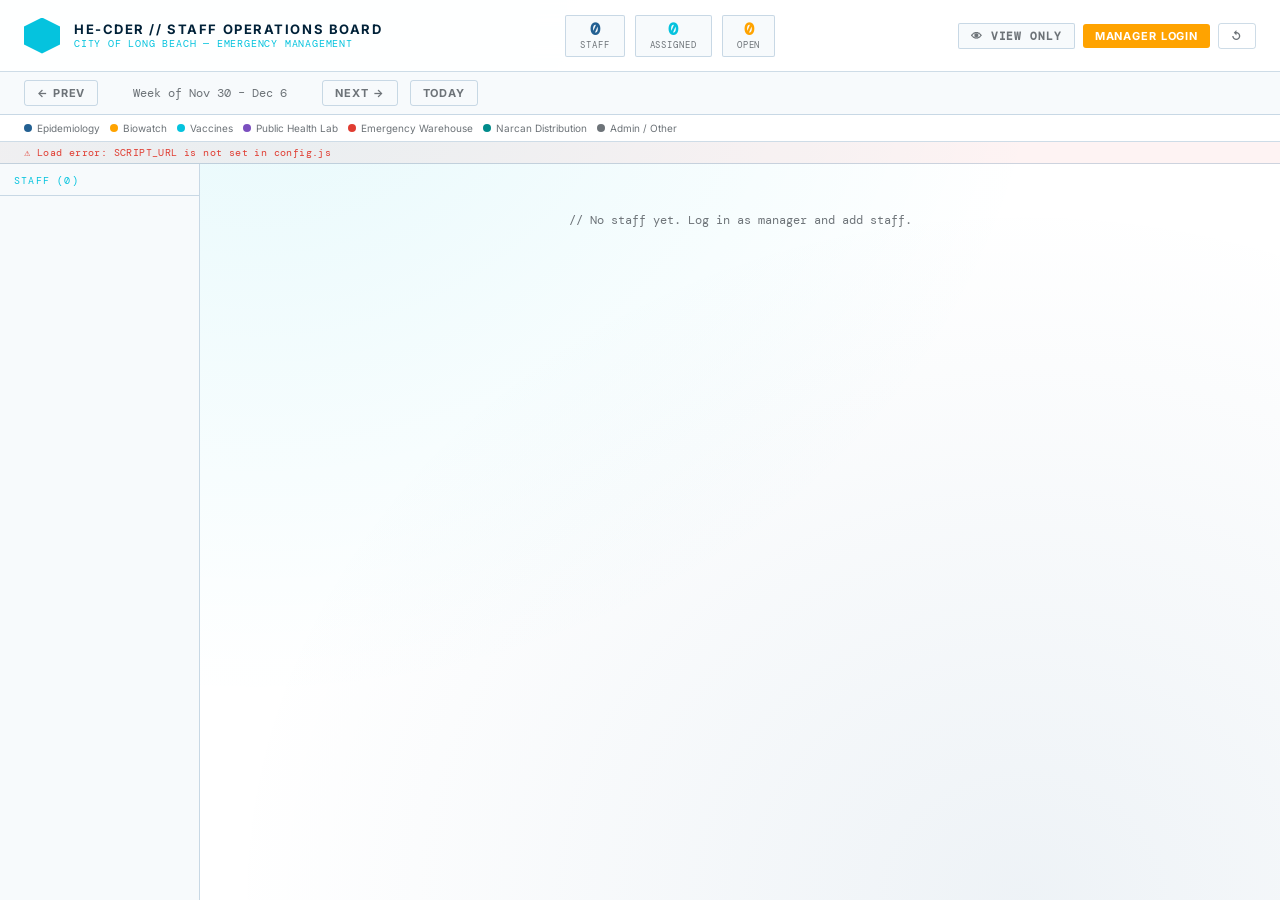
==== index.html @ 8ba596ba "Add files via upload" ====
<!doctype html>
<html lang="en">
<head>
  <meta charset="UTF-8" />
  <meta name="viewport" content="width=device-width, initial-scale=1.0" />
  <title>HE-CDER Staff Operations Board</title>
  <link rel="stylesheet" href="style.css" />
</head>
<body>
  <div class="app">
    <div class="header">
      <div class="header-left">
        <div class="logo-icon"></div>
        <div>
          <div class="header-title">HE-CDER // Staff Operations Board</div>
          <div class="header-sub">City of Long Beach — Emergency Management</div>
        </div>
      </div>

      <div class="header-center">
        <div class="stat-pill">
          <span class="stat-num navy" id="statStaff">0</span>
          <span class="stat-label">Staff</span>
        </div>
        <div class="stat-pill">
          <span class="stat-num cyan" id="statAssigned">0</span>
          <span class="stat-label">Assigned</span>
        </div>
        <div class="stat-pill">
          <span class="stat-num orange" id="statOpen">0</span>
          <span class="stat-label">Open</span>
        </div>
      </div>

      <div class="header-right">
        <div class="mode-badge view" id="modeBadge">👁 View Only</div>
        <button class="btn btn-primary btn-sm" id="managerLoginBtn">Manager Login</button>
        <button class="btn btn-ghost btn-sm hidden" id="lockBtn">Lock</button>
        <button class="btn btn-ghost btn-sm" id="refreshBtn" title="Refresh">↺</button>
      </div>
    </div>

    <div class="week-nav">
      <button class="btn btn-ghost btn-sm" id="prevWeekBtn">← Prev</button>
      <span class="week-label" id="weekLabel">Week of —</span>
      <button class="btn btn-ghost btn-sm" id="nextWeekBtn">Next →</button>
      <button class="btn btn-ghost btn-sm" id="todayBtn">Today</button>
    </div>

    <div class="legend" id="legend"></div>

    <div class="status-bar loading" id="statusBar">⟳ Loading board data…</div>

    <div class="main">
      <div class="sidebar">
        <div class="sidebar-header">
          <span id="staffHeader">Staff (0)</span>
        </div>
        <div class="staff-list" id="staffList"></div>
        <div class="sidebar-add hidden" id="sidebarAdd">
          <button class="btn btn-ghost" id="addStaffToggle" style="width:100%;justify-content:center">+ Add Staff</button>
          <div class="add-staff-form hidden" id="addStaffForm">
            <input class="field-input" id="newStaffName" placeholder="Last, First" />
            <select class="field-select" id="newStaffUnit"></select>
            <div style="display:flex;gap:6px">
              <button class="btn btn-primary btn-sm" id="addStaffBtn" style="flex:1">Add</button>
              <button class="btn btn-ghost btn-sm" id="cancelAddStaffBtn" style="flex:1">Cancel</button>
            </div>
          </div>
        </div>
      </div>

      <div class="grid-area">
        <div id="loadingMessage" class="loading-message">// Loading staff data from Google Sheets…</div>
        <table class="grid-table hidden" id="gridTable">
          <thead>
            <tr id="gridHeader"></tr>
          </thead>
          <tbody id="gridBody"></tbody>
        </table>
      </div>
    </div>
  </div>

  <div class="modal-overlay hidden" id="pinOverlay">
    <div class="modal" style="max-width:300px">
      <div class="modal-header">
        <div>
          <div class="modal-title">Manager Access</div>
          <div class="modal-sub">Enter PIN to enable editing</div>
        </div>
        <button class="btn btn-ghost btn-sm" id="closePinBtn">✕</button>
      </div>
      <div class="modal-body">
        <div class="pin-dots" id="pinDots"></div>
        <div class="pin-error-msg" id="pinError"></div>
        <div class="pin-keypad" id="pinKeypad"></div>
      </div>
    </div>
  </div>

  <div class="modal-overlay hidden" id="assignmentOverlay">
    <div class="modal">
      <div class="modal-header">
        <div>
          <div class="modal-title" id="modalStaffName">Staff</div>
          <div class="modal-sub" id="modalDate">Date</div>
        </div>
        <button class="btn btn-ghost btn-sm" id="closeAssignmentBtn">✕</button>
      </div>
      <div class="modal-body">
        <div>
          <div class="field-label">Location / Site</div>
          <select class="field-select" id="modalLocation"></select>
        </div>
        <div>
          <div class="field-label">Role / Task</div>
          <select class="field-select" id="modalRole"></select>
        </div>
        <div>
          <div class="field-label">Notes (optional)</div>
          <input class="field-input" id="modalNote" placeholder="e.g. 0800–1600 shift" />
        </div>
      </div>
      <div class="modal-footer">
        <button class="btn btn-danger btn-sm hidden" id="clearAssignmentBtn">Clear</button>
        <div style="flex:1"></div>
        <button class="btn btn-ghost btn-sm" id="cancelAssignmentBtn">Cancel</button>
        <button class="btn btn-primary btn-sm" id="saveAssignmentBtn">Save</button>
      </div>
    </div>
  </div>

  <script src="config.js"></script>
  <script src="script.js"></script>
</body>
</html>
---- style.css ----
@import url('https://fonts.googleapis.com/css2?family=DM+Mono:wght@400;500&family=Inter:wght@400;500;600;700;800&display=swap');

:root {
  --navy:       #FFFFFF;
  --navy-mid:   #F7FAFC;
  --navy-light: #EAF6FA;
  --gold:       #05C3DE;
  --gold-light: #236092;
  --gold-dim:   rgba(5,195,222,0.12);
  --orange:     #FFA300;
  --orange-dim: rgba(255,163,0,0.14);
  --white:      #002138;
  --grey:       #6D7378;
  --red:        #E03C31;
  --green:      #3aaa35;
  --border:     rgba(35,96,146,0.22);
}

*, *::before, *::after { box-sizing: border-box; margin: 0; padding: 0; }

body {
  font-family: 'Inter', sans-serif;
  background: var(--navy);
  color: var(--white);
  min-height: 100vh;
  background-image:
    radial-gradient(ellipse at 20% 0%, rgba(5,195,222,0.10) 0%, transparent 55%),
    radial-gradient(ellipse at 80% 100%, rgba(35,96,146,0.08) 0%, transparent 55%);
}

.hidden { display: none !important; }
.app { display: flex; flex-direction: column; min-height: 100vh; }

.header {
  background: rgba(255,255,255,0.94);
  backdrop-filter: blur(12px);
  border-bottom: 1px solid var(--border);
  padding: 0 24px;
  min-height: 72px;
  display: flex;
  align-items: center;
  justify-content: space-between;
  gap: 16px;
  flex-wrap: wrap;
  position: sticky;
  top: 0;
  z-index: 50;
}

.header-left { display: flex; align-items: center; gap: 14px; }
.logo-icon {
  width: 36px; height: 36px;
  background: var(--gold);
  clip-path: polygon(50% 0%, 100% 25%, 100% 75%, 50% 100%, 0% 75%, 0% 25%);
  flex-shrink: 0;
}
.header-title {
  font-size: 13px; font-weight: 700;
  letter-spacing: 0.12em; text-transform: uppercase;
  color: var(--white); line-height: 1.3;
}
.header-sub {
  font-family: 'DM Mono', monospace;
  font-size: 10px; color: var(--gold);
  letter-spacing: 0.08em; text-transform: uppercase;
}
.header-center { display: flex; gap: 10px; }
.stat-pill {
  display: flex; flex-direction: column; align-items: center; gap: 1px;
  padding: 5px 14px;
  border-radius: 2px;
  border: 1px solid var(--border);
  background: var(--navy-mid);
}
.stat-num { font-family: 'DM Mono', monospace; font-size: 17px; font-weight: 600; line-height: 1; }
.stat-num.cyan { color: var(--gold); }
.stat-num.orange { color: var(--orange); }
.stat-num.navy { color: var(--gold-light); }
.stat-label { font-family: 'DM Mono', monospace; font-size: 9px; text-transform: uppercase; letter-spacing: 0.1em; color: var(--grey); }
.header-right { display: flex; gap: 8px; align-items: center; }

.mode-badge {
  padding: 5px 12px; border-radius: 2px;
  font-family: 'DM Mono', monospace;
  font-size: 11px; font-weight: 600;
  letter-spacing: 0.08em; text-transform: uppercase;
}
.mode-badge.view { background: var(--navy-mid); color: var(--grey); border: 1px solid var(--border); }
.mode-badge.edit { background: var(--orange-dim); color: var(--orange); border: 1px solid rgba(255,163,0,0.4); }

.btn {
  padding: 7px 16px; border-radius: 3px;
  font-family: 'Inter', sans-serif;
  font-size: 12px; font-weight: 700;
  letter-spacing: 0.08em; text-transform: uppercase;
  cursor: pointer; border: none;
  transition: all 0.15s;
  display: inline-flex; align-items: center; gap: 6px;
}
.btn-primary { background: var(--orange); color: #fff; }
.btn-primary:hover { background: var(--gold-light); transform: translateY(-1px); }
.btn-ghost { background: transparent; color: var(--grey); border: 1px solid var(--border); }
.btn-ghost:hover { color: var(--white); border-color: var(--grey); }
.btn-danger { background: transparent; color: var(--red); border: 1px solid rgba(224,60,49,0.35); }
.btn-danger:hover { background: rgba(224,60,49,0.08); }
.btn-sm { padding: 5px 12px; font-size: 11px; }
.btn:disabled { opacity: 0.4; cursor: not-allowed; transform: none !important; }

.week-nav {
  display: flex; align-items: center; gap: 12px;
  padding: 8px 24px;
  background: var(--navy-mid);
  border-bottom: 1px solid var(--border);
  flex-wrap: wrap;
}
.week-label {
  font-family: 'DM Mono', monospace;
  font-size: 12px; color: var(--grey);
  min-width: 200px; text-align: center;
}
.legend {
  display: flex; gap: 10px; flex-wrap: wrap;
  padding: 7px 24px;
  background: var(--navy);
  border-bottom: 1px solid var(--border);
  align-items: center;
}
.legend-item { display: flex; align-items: center; gap: 5px; font-size: 10px; color: var(--grey); }
.legend-dot { width: 8px; height: 8px; border-radius: 50%; }
.edit-hint { margin-left: auto; font-family: 'DM Mono', monospace; font-size: 10px; color: var(--orange); }

.status-bar {
  padding: 4px 24px;
  font-family: 'DM Mono', monospace; font-size: 10px;
  color: var(--grey);
  background: var(--navy-light);
  border-bottom: 1px solid var(--border);
  min-height: 22px;
  display: flex; align-items: center; gap: 6px;
  letter-spacing: 0.04em;
}
.status-bar.error { color: var(--red); background: rgba(224,60,49,0.06); }
.status-bar.loading { color: var(--gold); }
.status-bar.saving { color: var(--orange); }
.status-bar.saved { color: var(--green); }
.status-bar.ok { color: var(--grey); }

.main { display: flex; flex: 1; overflow: hidden; min-height: 0; }
.sidebar {
  width: 200px; flex-shrink: 0;
  background: var(--navy-mid);
  border-right: 1px solid var(--border);
  display: flex; flex-direction: column;
}
.sidebar-header {
  padding: 10px 14px 8px;
  font-family: 'DM Mono', monospace;
  font-size: 10px; text-transform: uppercase;
  letter-spacing: 0.12em; color: var(--gold);
  border-bottom: 1px solid var(--border);
  display: flex; align-items: center; justify-content: space-between;
}
.staff-list { flex: 1; overflow-y: auto; }
.staff-row {
  display: flex; align-items: center; gap: 8px;
  padding: 0 14px; height: 52px;
  border-bottom: 1px solid var(--border);
  transition: background 0.1s;
}
.staff-row.clickable { cursor: pointer; }
.staff-row.clickable:hover { background: var(--navy-light); }
.unit-bar { width: 3px; height: 28px; border-radius: 2px; flex-shrink: 0; }
.staff-name { font-size: 12px; font-weight: 600; color: var(--white); flex: 1; white-space: nowrap; overflow: hidden; text-overflow: ellipsis; }
.staff-unit-tag { font-family: 'DM Mono', monospace; font-size: 9px; color: var(--grey); text-transform: uppercase; letter-spacing: 0.08em; }
.staff-remove { opacity: 0; transition: opacity 0.15s; background: none; border: none; color: var(--red); cursor: pointer; font-size: 14px; padding: 2px 4px; line-height: 1; }
.staff-row:hover .staff-remove { opacity: 1; }
.sidebar-add { padding: 10px 14px; border-top: 1px solid var(--border); }
.add-staff-form { display: flex; flex-direction: column; gap: 8px; margin-top: 8px; }

.grid-area { flex: 1; overflow: auto; }
.loading-message { padding: 48px; text-align: center; font-family: 'DM Mono', monospace; font-size: 12px; color: var(--grey); }
.grid-table { min-width: 100%; border-collapse: collapse; }
.grid-table th {
  position: sticky; top: 0; z-index: 10;
  background: var(--navy-mid);
  padding: 10px 8px; text-align: center;
  font-family: 'DM Mono', monospace;
  font-size: 11px; font-weight: 500;
  letter-spacing: 0.1em; color: var(--grey);
  border-bottom: 2px solid var(--border);
  border-right: 1px solid var(--border);
  min-width: 140px;
}
.grid-table th.today { color: var(--gold-light); border-bottom-color: var(--gold); }
.th-date { display: block; font-size: 9px; color: var(--grey); font-weight: 400; margin-top: 2px; opacity: 0.7; }
.grid-table td {
  border-bottom: 1px solid var(--border);
  border-right: 1px solid var(--border);
  padding: 5px 6px; vertical-align: top;
  height: 52px; min-width: 140px;
}
.grid-table td.editable { cursor: pointer; }
.grid-table td.editable:hover { background: var(--navy-light); }
.grid-table td.today-col { background: rgba(5,195,222,0.04); }
.grid-table td.today-col.editable:hover { background: rgba(5,195,222,0.09); }
.assignment-chip {
  border-radius: 3px; padding: 4px 8px; height: 40px;
  display: flex; flex-direction: column;
  justify-content: center; gap: 2px; overflow: hidden;
  transition: opacity 0.15s;
}
.assignment-chip.saving { opacity: 0.45; }
.chip-role { font-size: 11px; font-weight: 700; white-space: nowrap; overflow: hidden; text-overflow: ellipsis; line-height: 1.2; }
.chip-location {
  font-family: 'DM Mono', monospace;
  font-size: 9px; opacity: 0.7;
  white-space: nowrap; overflow: hidden; text-overflow: ellipsis;
  display: flex; align-items: center; gap: 3px;
}
.chip-location::before { content: "▸"; font-size: 8px; }
.empty-cell {
  height: 40px; border-radius: 3px;
  border: 1.5px dashed var(--border);
  display: flex; align-items: center; justify-content: center;
  font-size: 10px; color: transparent;
  transition: all 0.15s;
}
td.editable:hover .empty-cell { border-color: var(--gold); color: var(--gold); }
.empty-cell-plus { font-size: 16px; line-height: 1; }

.modal-overlay {
  position: fixed; inset: 0;
  background: rgba(0,33,56,0.5);
  z-index: 100;
  display: flex; align-items: center; justify-content: center;
  padding: 20px;
  backdrop-filter: blur(4px);
}
.modal {
  background: var(--navy);
  border: 1px solid var(--border);
  border-radius: 4px;
  width: 100%; max-width: 420px;
  overflow: hidden;
  box-shadow: 0 24px 48px rgba(0,33,56,0.18);
}
.modal-header {
  padding: 16px 20px;
  border-bottom: 1px solid var(--border);
  display: flex; align-items: center; justify-content: space-between;
  background: var(--navy-mid);
}
.modal-title { font-size: 14px; font-weight: 700; color: var(--white); }
.modal-sub { font-family: 'DM Mono', monospace; font-size: 11px; color: var(--gold); margin-top: 2px; }
.modal-body { padding: 20px; display: flex; flex-direction: column; gap: 14px; }
.modal-footer {
  padding: 14px 20px;
  border-top: 1px solid var(--border);
  display: flex; gap: 8px; justify-content: flex-end; align-items: center;
  background: var(--navy-mid);
}
.field-label {
  font-family: 'DM Mono', monospace;
  font-size: 10px; text-transform: uppercase;
  letter-spacing: 0.1em; color: var(--gold);
  margin-bottom: 5px;
}
.field-select, .field-input {
  width: 100%;
  background: var(--navy-mid);
  border: 1px solid var(--border);
  border-radius: 3px;
  padding: 8px 10px;
  color: var(--white);
  font-family: 'Inter', sans-serif; font-size: 13px;
  outline: none;
  transition: border-color 0.15s;
}
.field-select:focus, .field-input:focus { border-color: var(--gold); }
.field-select option { background: var(--navy-mid); color: var(--white); }
.field-input::placeholder { color: var(--grey); }
.pin-dots { display: flex; gap: 10px; justify-content: center; margin: 16px 0; }
.pin-dot { width: 14px; height: 14px; border-radius: 50%; border: 2px solid var(--border); transition: all 0.15s; }
.pin-dot.filled { background: var(--gold); border-color: var(--gold); }
.pin-dot.error { background: var(--red); border-color: var(--red); }
.pin-keypad { display: grid; grid-template-columns: repeat(3, 1fr); gap: 8px; }
.pin-key {
  padding: 14px; background: var(--navy-mid);
  border: 1px solid var(--border); border-radius: 3px;
  font-family: 'DM Mono', monospace; font-size: 18px;
  color: var(--white); cursor: pointer;
  transition: all 0.1s; text-align: center;
}
.pin-key:hover { background: var(--gold-dim); border-color: var(--gold); }
.pin-key:active { transform: scale(0.95); }
.pin-error-msg { text-align: center; font-family: 'DM Mono', monospace; font-size: 11px; color: var(--red); min-height: 16px; }

::-webkit-scrollbar { width: 6px; height: 6px; }
::-webkit-scrollbar-track { background: var(--navy-mid); }
::-webkit-scrollbar-thumb { background: var(--border); border-radius: 3px; }
::-webkit-scrollbar-thumb:hover { background: var(--gold-light); }

@media (max-width: 760px) {
  .header { padding: 12px; align-items: flex-start; }
  .header-title { font-size: 11px; }
  .header-center { order: 3; width: 100%; justify-content: space-between; }
  .header-right { width: 100%; justify-content: flex-start; flex-wrap: wrap; }
  .week-nav { padding: 8px 12px; }
  .legend { padding: 7px 12px; }
  .main { min-height: calc(100vh - 210px); }
  .sidebar { width: 145px; }
  .staff-row { padding: 0 8px; }
  .staff-name { font-size: 11px; }
  .staff-unit-tag { font-size: 8px; }
  .grid-table th, .grid-table td { min-width: 125px; }
}
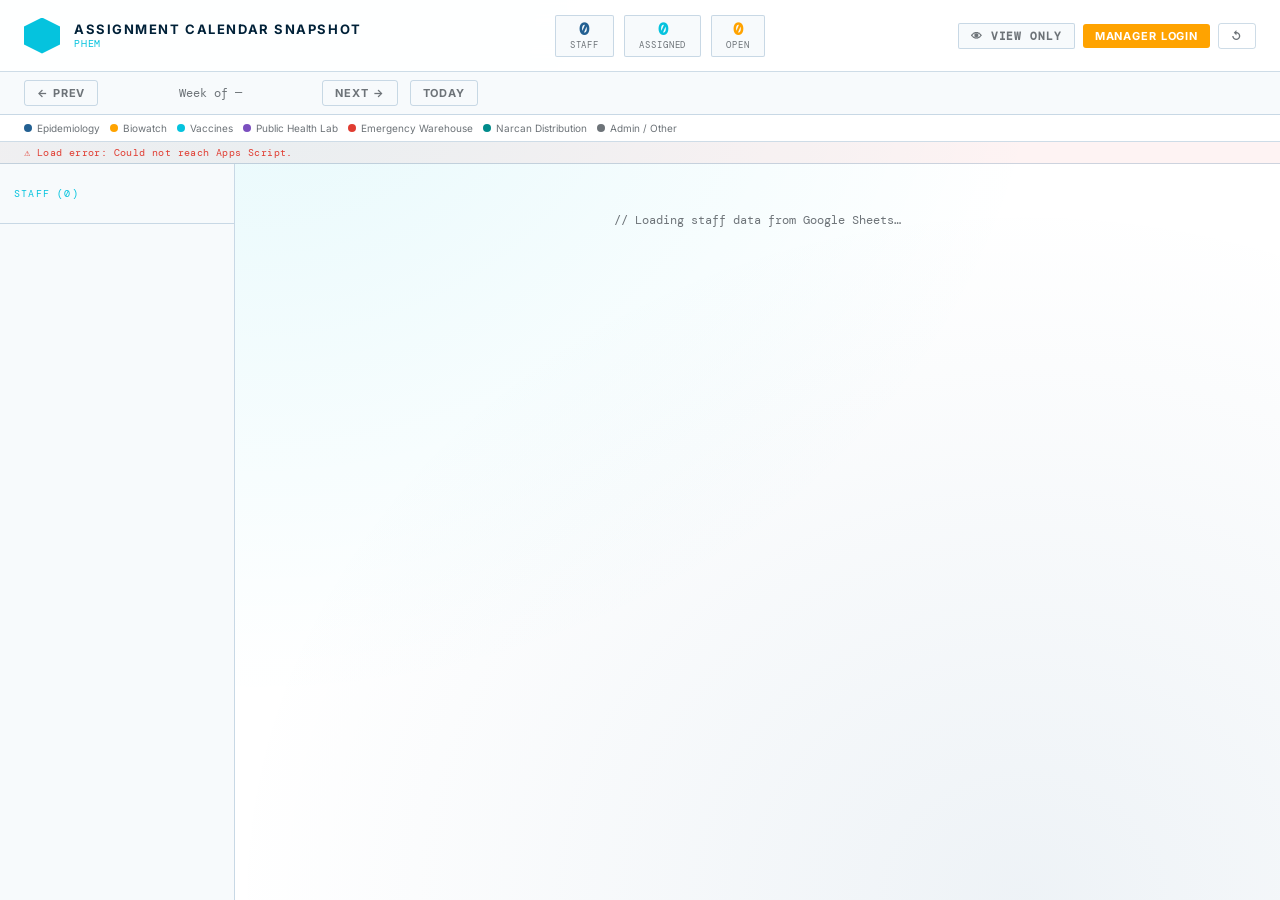
==== commit 91d6bbfb: "Update index.html" ====
--- a/index.html
+++ b/index.html
@@ -3,7 +3,7 @@
 <head>
   <meta charset="UTF-8" />
   <meta name="viewport" content="width=device-width, initial-scale=1.0" />
-  <title>HE-CDER Staff Operations Board</title>
+  <title>PHEM Staff Assignments</title>
   <link rel="stylesheet" href="style.css" />
 </head>
 <body>
@@ -12,8 +12,8 @@
       <div class="header-left">
         <div class="logo-icon"></div>
         <div>
-          <div class="header-title">HE-CDER // Staff Operations Board</div>
-          <div class="header-sub">City of Long Beach — Emergency Management</div>
+          <div class="header-title">Assignment Calendar Snapshot</div>
+          <div class="header-sub">PHEM</div>
         </div>
       </div>
 
--- a/style.css
+++ b/style.css
@@ -16,7 +16,11 @@
   --border:     rgba(35,96,146,0.22);
 }
 
-*, *::before, *::after { box-sizing: border-box; margin: 0; padding: 0; }
+*, *::before, *::after {
+  box-sizing: border-box;
+  margin: 0;
+  padding: 0;
+}
 
 body {
   font-family: 'Inter', sans-serif;
@@ -28,9 +32,17 @@
     radial-gradient(ellipse at 80% 100%, rgba(35,96,146,0.08) 0%, transparent 55%);
 }
 
-.hidden { display: none !important; }
-.app { display: flex; flex-direction: column; min-height: 100vh; }
-
+.hidden {
+  display: none !important;
+}
+
+.app {
+  display: flex;
+  flex-direction: column;
+  min-height: 100vh;
+}
+
+/* Header */
 .header {
   background: rgba(255,255,255,0.94);
   backdrop-filter: blur(12px);
@@ -47,270 +59,759 @@
   z-index: 50;
 }
 
-.header-left { display: flex; align-items: center; gap: 14px; }
+.header-left {
+  display: flex;
+  align-items: center;
+  gap: 14px;
+}
+
 .logo-icon {
-  width: 36px; height: 36px;
+  width: 36px;
+  height: 36px;
   background: var(--gold);
   clip-path: polygon(50% 0%, 100% 25%, 100% 75%, 50% 100%, 0% 75%, 0% 25%);
   flex-shrink: 0;
 }
+
 .header-title {
-  font-size: 13px; font-weight: 700;
-  letter-spacing: 0.12em; text-transform: uppercase;
-  color: var(--white); line-height: 1.3;
-}
+  font-size: 13px;
+  font-weight: 700;
+  letter-spacing: 0.12em;
+  text-transform: uppercase;
+  color: var(--white);
+  line-height: 1.3;
+}
+
 .header-sub {
   font-family: 'DM Mono', monospace;
-  font-size: 10px; color: var(--gold);
-  letter-spacing: 0.08em; text-transform: uppercase;
-}
-.header-center { display: flex; gap: 10px; }
+  font-size: 10px;
+  color: var(--gold);
+  letter-spacing: 0.08em;
+  text-transform: uppercase;
+}
+
+.header-center {
+  display: flex;
+  gap: 10px;
+}
+
 .stat-pill {
-  display: flex; flex-direction: column; align-items: center; gap: 1px;
+  display: flex;
+  flex-direction: column;
+  align-items: center;
+  gap: 1px;
   padding: 5px 14px;
   border-radius: 2px;
   border: 1px solid var(--border);
   background: var(--navy-mid);
 }
-.stat-num { font-family: 'DM Mono', monospace; font-size: 17px; font-weight: 600; line-height: 1; }
-.stat-num.cyan { color: var(--gold); }
-.stat-num.orange { color: var(--orange); }
-.stat-num.navy { color: var(--gold-light); }
-.stat-label { font-family: 'DM Mono', monospace; font-size: 9px; text-transform: uppercase; letter-spacing: 0.1em; color: var(--grey); }
-.header-right { display: flex; gap: 8px; align-items: center; }
+
+.stat-num {
+  font-family: 'DM Mono', monospace;
+  font-size: 17px;
+  font-weight: 600;
+  line-height: 1;
+}
+
+.stat-num.cyan {
+  color: var(--gold);
+}
+
+.stat-num.orange {
+  color: var(--orange);
+}
+
+.stat-num.navy {
+  color: var(--gold-light);
+}
+
+.stat-label {
+  font-family: 'DM Mono', monospace;
+  font-size: 9px;
+  text-transform: uppercase;
+  letter-spacing: 0.1em;
+  color: var(--grey);
+}
+
+.header-right {
+  display: flex;
+  gap: 8px;
+  align-items: center;
+}
 
 .mode-badge {
-  padding: 5px 12px; border-radius: 2px;
-  font-family: 'DM Mono', monospace;
-  font-size: 11px; font-weight: 600;
-  letter-spacing: 0.08em; text-transform: uppercase;
-}
-.mode-badge.view { background: var(--navy-mid); color: var(--grey); border: 1px solid var(--border); }
-.mode-badge.edit { background: var(--orange-dim); color: var(--orange); border: 1px solid rgba(255,163,0,0.4); }
-
+  padding: 5px 12px;
+  border-radius: 2px;
+  font-family: 'DM Mono', monospace;
+  font-size: 11px;
+  font-weight: 600;
+  letter-spacing: 0.08em;
+  text-transform: uppercase;
+}
+
+.mode-badge.view {
+  background: var(--navy-mid);
+  color: var(--grey);
+  border: 1px solid var(--border);
+}
+
+.mode-badge.edit {
+  background: var(--orange-dim);
+  color: var(--orange);
+  border: 1px solid rgba(255,163,0,0.4);
+}
+
+/* Buttons */
 .btn {
-  padding: 7px 16px; border-radius: 3px;
+  padding: 7px 16px;
+  border-radius: 3px;
   font-family: 'Inter', sans-serif;
-  font-size: 12px; font-weight: 700;
-  letter-spacing: 0.08em; text-transform: uppercase;
-  cursor: pointer; border: none;
+  font-size: 12px;
+  font-weight: 700;
+  letter-spacing: 0.08em;
+  text-transform: uppercase;
+  cursor: pointer;
+  border: none;
   transition: all 0.15s;
-  display: inline-flex; align-items: center; gap: 6px;
-}
-.btn-primary { background: var(--orange); color: #fff; }
-.btn-primary:hover { background: var(--gold-light); transform: translateY(-1px); }
-.btn-ghost { background: transparent; color: var(--grey); border: 1px solid var(--border); }
-.btn-ghost:hover { color: var(--white); border-color: var(--grey); }
-.btn-danger { background: transparent; color: var(--red); border: 1px solid rgba(224,60,49,0.35); }
-.btn-danger:hover { background: rgba(224,60,49,0.08); }
-.btn-sm { padding: 5px 12px; font-size: 11px; }
-.btn:disabled { opacity: 0.4; cursor: not-allowed; transform: none !important; }
-
+  display: inline-flex;
+  align-items: center;
+  gap: 6px;
+}
+
+.btn-primary {
+  background: var(--orange);
+  color: #fff;
+}
+
+.btn-primary:hover {
+  background: var(--gold-light);
+  transform: translateY(-1px);
+}
+
+.btn-ghost {
+  background: transparent;
+  color: var(--grey);
+  border: 1px solid var(--border);
+}
+
+.btn-ghost:hover {
+  color: var(--white);
+  border-color: var(--grey);
+}
+
+.btn-danger {
+  background: transparent;
+  color: var(--red);
+  border: 1px solid rgba(224,60,49,0.35);
+}
+
+.btn-danger:hover {
+  background: rgba(224,60,49,0.08);
+}
+
+.btn-sm {
+  padding: 5px 12px;
+  font-size: 11px;
+}
+
+.btn:disabled {
+  opacity: 0.4;
+  cursor: not-allowed;
+  transform: none !important;
+}
+
+/* Week nav */
 .week-nav {
-  display: flex; align-items: center; gap: 12px;
+  display: flex;
+  align-items: center;
+  gap: 12px;
   padding: 8px 24px;
   background: var(--navy-mid);
   border-bottom: 1px solid var(--border);
   flex-wrap: wrap;
 }
+
 .week-label {
   font-family: 'DM Mono', monospace;
-  font-size: 12px; color: var(--grey);
-  min-width: 200px; text-align: center;
-}
+  font-size: 12px;
+  color: var(--grey);
+  min-width: 200px;
+  text-align: center;
+}
+
+/* Legend */
 .legend {
-  display: flex; gap: 10px; flex-wrap: wrap;
+  display: flex;
+  gap: 10px;
+  flex-wrap: wrap;
   padding: 7px 24px;
   background: var(--navy);
   border-bottom: 1px solid var(--border);
   align-items: center;
 }
-.legend-item { display: flex; align-items: center; gap: 5px; font-size: 10px; color: var(--grey); }
-.legend-dot { width: 8px; height: 8px; border-radius: 50%; }
-.edit-hint { margin-left: auto; font-family: 'DM Mono', monospace; font-size: 10px; color: var(--orange); }
-
+
+.legend-item {
+  display: flex;
+  align-items: center;
+  gap: 5px;
+  font-size: 10px;
+  color: var(--grey);
+}
+
+.legend-dot {
+  width: 8px;
+  height: 8px;
+  border-radius: 50%;
+}
+
+.edit-hint {
+  margin-left: auto;
+  font-family: 'DM Mono', monospace;
+  font-size: 10px;
+  color: var(--orange);
+}
+
+/* Status bar */
 .status-bar {
   padding: 4px 24px;
-  font-family: 'DM Mono', monospace; font-size: 10px;
+  font-family: 'DM Mono', monospace;
+  font-size: 10px;
   color: var(--grey);
   background: var(--navy-light);
   border-bottom: 1px solid var(--border);
   min-height: 22px;
-  display: flex; align-items: center; gap: 6px;
+  display: flex;
+  align-items: center;
+  gap: 6px;
   letter-spacing: 0.04em;
 }
-.status-bar.error { color: var(--red); background: rgba(224,60,49,0.06); }
-.status-bar.loading { color: var(--gold); }
-.status-bar.saving { color: var(--orange); }
-.status-bar.saved { color: var(--green); }
-.status-bar.ok { color: var(--grey); }
-
-.main { display: flex; flex: 1; overflow: hidden; min-height: 0; }
+
+.status-bar.error {
+  color: var(--red);
+  background: rgba(224,60,49,0.06);
+}
+
+.status-bar.loading {
+  color: var(--gold);
+}
+
+.status-bar.saving {
+  color: var(--orange);
+}
+
+.status-bar.saved {
+  color: var(--green);
+}
+
+.status-bar.ok {
+  color: var(--grey);
+}
+
+/* Main layout */
+.main {
+  display: flex;
+  flex: 1;
+  overflow: hidden;
+  min-height: 0;
+}
+
+/* Sidebar */
 .sidebar {
-  width: 200px; flex-shrink: 0;
+  width: 235px;
+  flex-shrink: 0;
   background: var(--navy-mid);
   border-right: 1px solid var(--border);
-  display: flex; flex-direction: column;
-}
+  display: flex;
+  flex-direction: column;
+}
+
 .sidebar-header {
-  padding: 10px 14px 8px;
-  font-family: 'DM Mono', monospace;
-  font-size: 10px; text-transform: uppercase;
-  letter-spacing: 0.12em; color: var(--gold);
+  height: 60px;
+  min-height: 60px;
+  padding: 0 14px;
+  font-family: 'DM Mono', monospace;
+  font-size: 10px;
+  text-transform: uppercase;
+  letter-spacing: 0.12em;
+  color: var(--gold);
   border-bottom: 1px solid var(--border);
-  display: flex; align-items: center; justify-content: space-between;
-}
-.staff-list { flex: 1; overflow-y: auto; }
+  display: flex;
+  align-items: center;
+  justify-content: space-between;
+}
+
+.staff-list {
+  flex: 1;
+  overflow-y: auto;
+}
+
 .staff-row {
-  display: flex; align-items: center; gap: 8px;
-  padding: 0 14px; height: 52px;
+  display: flex;
+  align-items: center;
+  gap: 8px;
+  padding: 0 14px;
+  height: 70px;
+  min-height: 70px;
   border-bottom: 1px solid var(--border);
   transition: background 0.1s;
 }
-.staff-row.clickable { cursor: pointer; }
-.staff-row.clickable:hover { background: var(--navy-light); }
-.unit-bar { width: 3px; height: 28px; border-radius: 2px; flex-shrink: 0; }
-.staff-name { font-size: 12px; font-weight: 600; color: var(--white); flex: 1; white-space: nowrap; overflow: hidden; text-overflow: ellipsis; }
-.staff-unit-tag { font-family: 'DM Mono', monospace; font-size: 9px; color: var(--grey); text-transform: uppercase; letter-spacing: 0.08em; }
-.staff-remove { opacity: 0; transition: opacity 0.15s; background: none; border: none; color: var(--red); cursor: pointer; font-size: 14px; padding: 2px 4px; line-height: 1; }
-.staff-row:hover .staff-remove { opacity: 1; }
-.sidebar-add { padding: 10px 14px; border-top: 1px solid var(--border); }
-.add-staff-form { display: flex; flex-direction: column; gap: 8px; margin-top: 8px; }
-
-.grid-area { flex: 1; overflow: auto; }
-.loading-message { padding: 48px; text-align: center; font-family: 'DM Mono', monospace; font-size: 12px; color: var(--grey); }
-.grid-table { min-width: 100%; border-collapse: collapse; }
+
+.staff-row.clickable {
+  cursor: pointer;
+}
+
+.staff-row.clickable:hover {
+  background: var(--navy-light);
+}
+
+.unit-bar {
+  width: 3px;
+  height: 28px;
+  border-radius: 2px;
+  flex-shrink: 0;
+}
+
+.staff-name {
+  font-size: 12px;
+  font-weight: 600;
+  color: var(--white);
+  flex: 1;
+  white-space: nowrap;
+  overflow: hidden;
+  text-overflow: ellipsis;
+}
+
+.staff-unit-tag {
+  font-family: 'DM Mono', monospace;
+  font-size: 9px;
+  color: var(--grey);
+  text-transform: uppercase;
+  letter-spacing: 0.08em;
+}
+
+.staff-remove {
+  opacity: 0;
+  transition: opacity 0.15s;
+  background: none;
+  border: none;
+  color: var(--red);
+  cursor: pointer;
+  font-size: 14px;
+  padding: 2px 4px;
+  line-height: 1;
+}
+
+.staff-row:hover .staff-remove {
+  opacity: 1;
+}
+
+.sidebar-add {
+  padding: 10px 14px;
+  border-top: 1px solid var(--border);
+}
+
+.add-staff-form {
+  display: flex;
+  flex-direction: column;
+  gap: 8px;
+  margin-top: 8px;
+}
+
+/* Grid */
+.grid-area {
+  flex: 1;
+  overflow: auto;
+}
+
+.loading-message {
+  padding: 48px;
+  text-align: center;
+  font-family: 'DM Mono', monospace;
+  font-size: 12px;
+  color: var(--grey);
+}
+
+.grid-table {
+  min-width: 100%;
+  border-collapse: collapse;
+}
+
 .grid-table th {
-  position: sticky; top: 0; z-index: 10;
-  background: var(--navy-mid);
-  padding: 10px 8px; text-align: center;
-  font-family: 'DM Mono', monospace;
-  font-size: 11px; font-weight: 500;
-  letter-spacing: 0.1em; color: var(--grey);
-  border-bottom: 2px solid var(--border);
+  position: sticky;
+  top: 0;
+  z-index: 10;
+  background: var(--navy-mid);
+  height: 60px;
+  min-height: 60px;
+  padding: 10px 8px;
+  text-align: center;
+  font-family: 'DM Mono', monospace;
+  font-size: 11px;
+  font-weight: 500;
+  letter-spacing: 0.1em;
+  color: var(--grey);
+  border-bottom: 1px solid var(--border);
   border-right: 1px solid var(--border);
   min-width: 140px;
 }
-.grid-table th.today { color: var(--gold-light); border-bottom-color: var(--gold); }
-.th-date { display: block; font-size: 9px; color: var(--grey); font-weight: 400; margin-top: 2px; opacity: 0.7; }
+
+.grid-table th.today {
+  color: var(--gold-light);
+  border-bottom-color: var(--gold);
+}
+
+.th-date {
+  display: block;
+  font-size: 9px;
+  color: var(--grey);
+  font-weight: 400;
+  margin-top: 2px;
+  opacity: 0.7;
+}
+
 .grid-table td {
   border-bottom: 1px solid var(--border);
   border-right: 1px solid var(--border);
-  padding: 5px 6px; vertical-align: top;
-  height: 52px; min-width: 140px;
-}
-.grid-table td.editable { cursor: pointer; }
-.grid-table td.editable:hover { background: var(--navy-light); }
-.grid-table td.today-col { background: rgba(5,195,222,0.04); }
-.grid-table td.today-col.editable:hover { background: rgba(5,195,222,0.09); }
+  padding: 6px 8px;
+  vertical-align: middle;
+  height: 70px;
+  min-height: 70px;
+  min-width: 140px;
+}
+
+.grid-table td.editable {
+  cursor: pointer;
+}
+
+.grid-table td.editable:hover {
+  background: var(--navy-light);
+}
+
+.grid-table td.today-col {
+  background: rgba(5,195,222,0.04);
+}
+
+.grid-table td.today-col.editable:hover {
+  background: rgba(5,195,222,0.09);
+}
+
+/* Assignment chip */
 .assignment-chip {
-  border-radius: 3px; padding: 4px 8px; height: 40px;
-  display: flex; flex-direction: column;
-  justify-content: center; gap: 2px; overflow: hidden;
+  border-radius: 3px;
+  padding: 4px 8px;
+  min-height: 56px;
+  height: 56px;
+  display: flex;
+  flex-direction: column;
+  justify-content: center;
+  gap: 1px;
+  overflow: hidden;
   transition: opacity 0.15s;
 }
-.assignment-chip.saving { opacity: 0.45; }
-.chip-role { font-size: 11px; font-weight: 700; white-space: nowrap; overflow: hidden; text-overflow: ellipsis; line-height: 1.2; }
+
+.assignment-chip.saving {
+  opacity: 0.45;
+}
+
+.chip-role {
+  font-size: 11px;
+  font-weight: 700;
+  white-space: nowrap;
+  overflow: hidden;
+  text-overflow: ellipsis;
+  line-height: 1.2;
+}
+
 .chip-location {
   font-family: 'DM Mono', monospace;
-  font-size: 9px; opacity: 0.7;
-  white-space: nowrap; overflow: hidden; text-overflow: ellipsis;
-  display: flex; align-items: center; gap: 3px;
-}
-.chip-location::before { content: "▸"; font-size: 8px; }
+  font-size: 9px;
+  opacity: 0.7;
+  white-space: nowrap;
+  overflow: hidden;
+  text-overflow: ellipsis;
+  display: flex;
+  align-items: center;
+  gap: 3px;
+}
+
+.chip-location::before {
+  content: "▸";
+  font-size: 8px;
+}
+
+.chip-note {
+  font-family: 'DM Mono', monospace;
+  font-size: 9px;
+  opacity: 0.95;
+  white-space: nowrap;
+  overflow: hidden;
+  text-overflow: ellipsis;
+  margin-top: 1px;
+}
+
 .empty-cell {
-  height: 40px; border-radius: 3px;
+  height: 56px;
+  border-radius: 3px;
   border: 1.5px dashed var(--border);
-  display: flex; align-items: center; justify-content: center;
-  font-size: 10px; color: transparent;
+  display: flex;
+  align-items: center;
+  justify-content: center;
+  font-size: 10px;
+  color: transparent;
   transition: all 0.15s;
 }
-td.editable:hover .empty-cell { border-color: var(--gold); color: var(--gold); }
-.empty-cell-plus { font-size: 16px; line-height: 1; }
-
+
+td.editable:hover .empty-cell {
+  border-color: var(--gold);
+  color: var(--gold);
+}
+
+.empty-cell-plus {
+  font-size: 16px;
+  line-height: 1;
+}
+
+/* Modal */
 .modal-overlay {
-  position: fixed; inset: 0;
+  position: fixed;
+  inset: 0;
   background: rgba(0,33,56,0.5);
   z-index: 100;
-  display: flex; align-items: center; justify-content: center;
+  display: flex;
+  align-items: center;
+  justify-content: center;
   padding: 20px;
   backdrop-filter: blur(4px);
 }
+
 .modal {
   background: var(--navy);
   border: 1px solid var(--border);
   border-radius: 4px;
-  width: 100%; max-width: 420px;
+  width: 100%;
+  max-width: 420px;
   overflow: hidden;
   box-shadow: 0 24px 48px rgba(0,33,56,0.18);
 }
+
 .modal-header {
   padding: 16px 20px;
   border-bottom: 1px solid var(--border);
-  display: flex; align-items: center; justify-content: space-between;
-  background: var(--navy-mid);
-}
-.modal-title { font-size: 14px; font-weight: 700; color: var(--white); }
-.modal-sub { font-family: 'DM Mono', monospace; font-size: 11px; color: var(--gold); margin-top: 2px; }
-.modal-body { padding: 20px; display: flex; flex-direction: column; gap: 14px; }
+  display: flex;
+  align-items: center;
+  justify-content: space-between;
+  background: var(--navy-mid);
+}
+
+.modal-title {
+  font-size: 14px;
+  font-weight: 700;
+  color: var(--white);
+}
+
+.modal-sub {
+  font-family: 'DM Mono', monospace;
+  font-size: 11px;
+  color: var(--gold);
+  margin-top: 2px;
+}
+
+.modal-body {
+  padding: 20px;
+  display: flex;
+  flex-direction: column;
+  gap: 14px;
+}
+
 .modal-footer {
   padding: 14px 20px;
   border-top: 1px solid var(--border);
-  display: flex; gap: 8px; justify-content: flex-end; align-items: center;
-  background: var(--navy-mid);
-}
+  display: flex;
+  gap: 8px;
+  justify-content: flex-end;
+  align-items: center;
+  background: var(--navy-mid);
+}
+
 .field-label {
   font-family: 'DM Mono', monospace;
-  font-size: 10px; text-transform: uppercase;
-  letter-spacing: 0.1em; color: var(--gold);
+  font-size: 10px;
+  text-transform: uppercase;
+  letter-spacing: 0.1em;
+  color: var(--gold);
   margin-bottom: 5px;
 }
-.field-select, .field-input {
+
+.field-select,
+.field-input {
   width: 100%;
   background: var(--navy-mid);
   border: 1px solid var(--border);
   border-radius: 3px;
   padding: 8px 10px;
   color: var(--white);
-  font-family: 'Inter', sans-serif; font-size: 13px;
+  font-family: 'Inter', sans-serif;
+  font-size: 13px;
   outline: none;
   transition: border-color 0.15s;
 }
-.field-select:focus, .field-input:focus { border-color: var(--gold); }
-.field-select option { background: var(--navy-mid); color: var(--white); }
-.field-input::placeholder { color: var(--grey); }
-.pin-dots { display: flex; gap: 10px; justify-content: center; margin: 16px 0; }
-.pin-dot { width: 14px; height: 14px; border-radius: 50%; border: 2px solid var(--border); transition: all 0.15s; }
-.pin-dot.filled { background: var(--gold); border-color: var(--gold); }
-.pin-dot.error { background: var(--red); border-color: var(--red); }
-.pin-keypad { display: grid; grid-template-columns: repeat(3, 1fr); gap: 8px; }
+
+.field-select:focus,
+.field-input:focus {
+  border-color: var(--gold);
+}
+
+.field-select option {
+  background: var(--navy-mid);
+  color: var(--white);
+}
+
+.field-input::placeholder {
+  color: var(--grey);
+}
+
+/* PIN Modal */
+.pin-dots {
+  display: flex;
+  gap: 10px;
+  justify-content: center;
+  margin: 16px 0;
+}
+
+.pin-dot {
+  width: 14px;
+  height: 14px;
+  border-radius: 50%;
+  border: 2px solid var(--border);
+  transition: all 0.15s;
+}
+
+.pin-dot.filled {
+  background: var(--gold);
+  border-color: var(--gold);
+}
+
+.pin-dot.error {
+  background: var(--red);
+  border-color: var(--red);
+}
+
+.pin-keypad {
+  display: grid;
+  grid-template-columns: repeat(3, 1fr);
+  gap: 8px;
+}
+
 .pin-key {
-  padding: 14px; background: var(--navy-mid);
-  border: 1px solid var(--border); border-radius: 3px;
-  font-family: 'DM Mono', monospace; font-size: 18px;
-  color: var(--white); cursor: pointer;
-  transition: all 0.1s; text-align: center;
-}
-.pin-key:hover { background: var(--gold-dim); border-color: var(--gold); }
-.pin-key:active { transform: scale(0.95); }
-.pin-error-msg { text-align: center; font-family: 'DM Mono', monospace; font-size: 11px; color: var(--red); min-height: 16px; }
-
-::-webkit-scrollbar { width: 6px; height: 6px; }
-::-webkit-scrollbar-track { background: var(--navy-mid); }
-::-webkit-scrollbar-thumb { background: var(--border); border-radius: 3px; }
-::-webkit-scrollbar-thumb:hover { background: var(--gold-light); }
-
+  padding: 14px;
+  background: var(--navy-mid);
+  border: 1px solid var(--border);
+  border-radius: 3px;
+  font-family: 'DM Mono', monospace;
+  font-size: 18px;
+  color: var(--white);
+  cursor: pointer;
+  transition: all 0.1s;
+  text-align: center;
+}
+
+.pin-key:hover {
+  background: var(--gold-dim);
+  border-color: var(--gold);
+}
+
+.pin-key:active {
+  transform: scale(0.95);
+}
+
+.pin-error-msg {
+  text-align: center;
+  font-family: 'DM Mono', monospace;
+  font-size: 11px;
+  color: var(--red);
+  min-height: 16px;
+}
+
+/* Scrollbars */
+::-webkit-scrollbar {
+  width: 6px;
+  height: 6px;
+}
+
+::-webkit-scrollbar-track {
+  background: var(--navy-mid);
+}
+
+::-webkit-scrollbar-thumb {
+  background: var(--border);
+  border-radius: 3px;
+}
+
+::-webkit-scrollbar-thumb:hover {
+  background: var(--gold-light);
+}
+
+/* Mobile */
 @media (max-width: 760px) {
-  .header { padding: 12px; align-items: flex-start; }
-  .header-title { font-size: 11px; }
-  .header-center { order: 3; width: 100%; justify-content: space-between; }
-  .header-right { width: 100%; justify-content: flex-start; flex-wrap: wrap; }
-  .week-nav { padding: 8px 12px; }
-  .legend { padding: 7px 12px; }
-  .main { min-height: calc(100vh - 210px); }
-  .sidebar { width: 145px; }
-  .staff-row { padding: 0 8px; }
-  .staff-name { font-size: 11px; }
-  .staff-unit-tag { font-size: 8px; }
-  .grid-table th, .grid-table td { min-width: 125px; }
-}
+  .header {
+    padding: 12px;
+    align-items: flex-start;
+  }
+
+  .header-title {
+    font-size: 11px;
+  }
+
+  .header-center {
+    order: 3;
+    width: 100%;
+    justify-content: space-between;
+  }
+
+  .header-right {
+    width: 100%;
+    justify-content: flex-start;
+    flex-wrap: wrap;
+  }
+
+  .week-nav {
+    padding: 8px 12px;
+  }
+
+  .legend {
+    padding: 7px 12px;
+  }
+
+  .main {
+    min-height: calc(100vh - 210px);
+  }
+
+  .sidebar {
+    width: 165px;
+  }
+
+  .sidebar-header {
+    height: 60px;
+    min-height: 60px;
+    padding: 0 8px;
+  }
+
+  .staff-row {
+    padding: 0 8px;
+    height: 70px;
+    min-height: 70px;
+  }
+
+  .staff-name {
+    font-size: 11px;
+  }
+
+  .staff-unit-tag {
+    font-size: 8px;
+  }
+
+  .grid-table th,
+  .grid-table td {
+    min-width: 125px;
+  }
+}
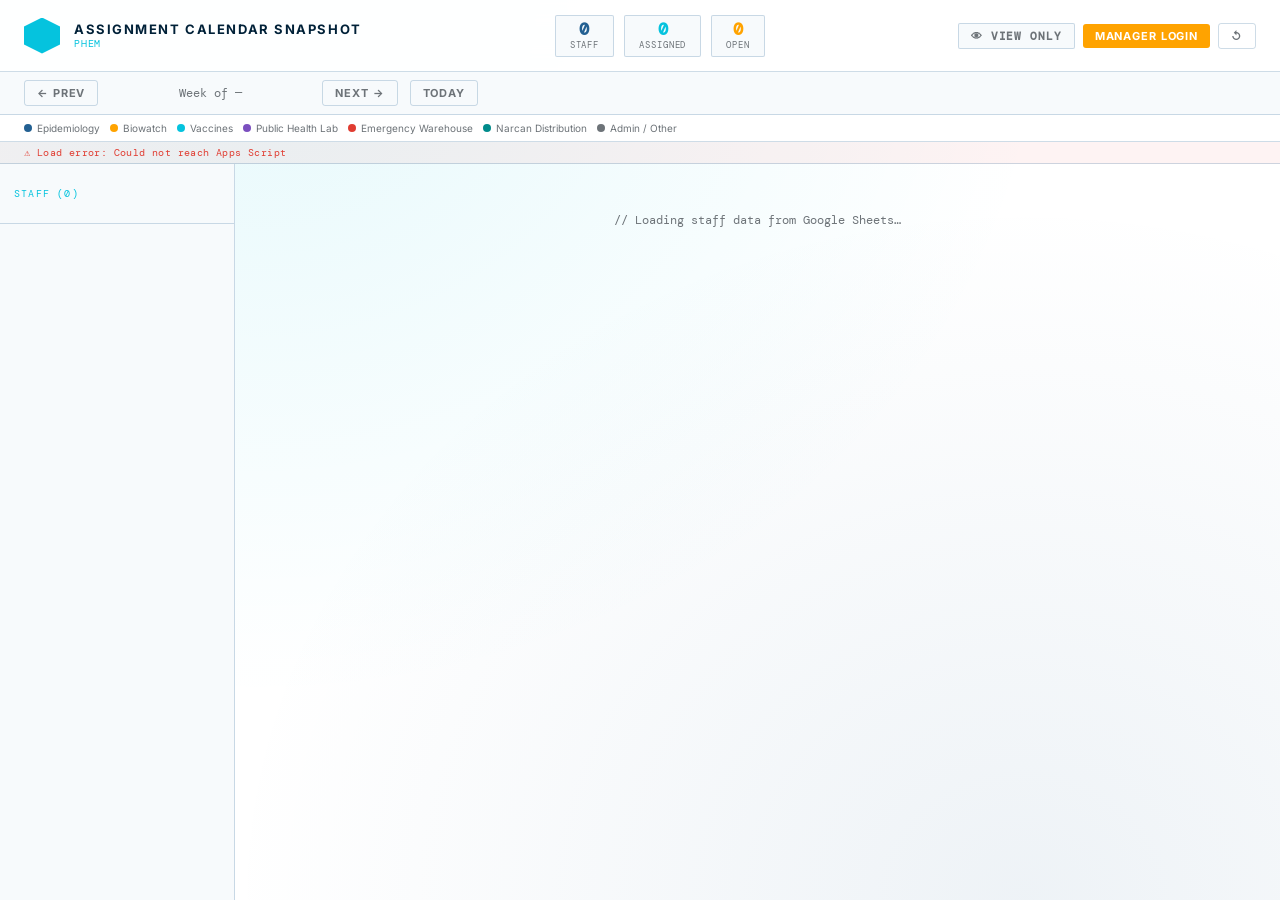
==== commit fb72d9ca: "Update index.html" ====
--- a/index.html
+++ b/index.html
@@ -118,8 +118,8 @@
           <select class="field-select" id="modalRole"></select>
         </div>
         <div>
-          <div class="field-label">Notes (optional)</div>
-          <input class="field-input" id="modalNote" placeholder="e.g. 0800–1600 shift" />
+          <div class="field-label">Shift Time / Notes</div>
+<input class="field-input" id="modalNote" placeholder="e.g. 0700–1030 or done by 10:30 AM" />
         </div>
       </div>
       <div class="modal-footer">
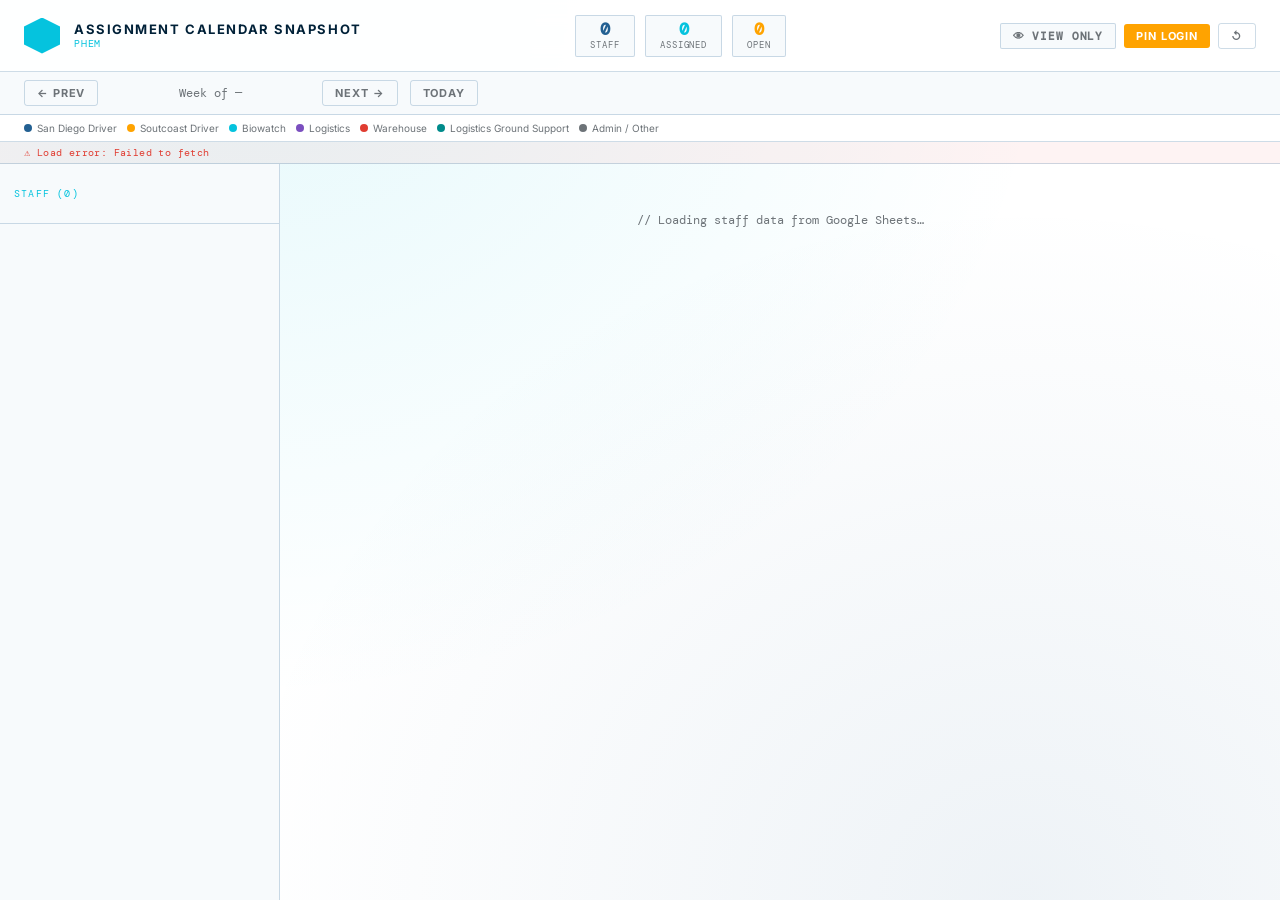
==== commit aa3f504a: "Update index.html" ====
--- a/index.html
+++ b/index.html
@@ -34,7 +34,7 @@
 
       <div class="header-right">
         <div class="mode-badge view" id="modeBadge">👁 View Only</div>
-        <button class="btn btn-primary btn-sm" id="managerLoginBtn">Manager Login</button>
+        <button class="btn btn-primary btn-sm" id="managerLoginBtn">PIN Login</button>
         <button class="btn btn-ghost btn-sm hidden" id="lockBtn">Lock</button>
         <button class="btn btn-ghost btn-sm" id="refreshBtn" title="Refresh">↺</button>
       </div>
--- a/style.css
+++ b/style.css
@@ -317,7 +317,7 @@
 
 /* Sidebar */
 .sidebar {
-  width: 235px;
+  width: 280px;
   flex-shrink: 0;
   background: var(--navy-mid);
   border-right: 1px solid var(--border);
@@ -350,8 +350,8 @@
   align-items: center;
   gap: 8px;
   padding: 0 14px;
-  height: 70px;
-  min-height: 70px;
+  height: var(--row-height, 78px);
+  min-height: var(--row-height, 78px);
   border-bottom: 1px solid var(--border);
   transition: background 0.1s;
 }
@@ -452,7 +452,7 @@
   color: var(--grey);
   border-bottom: 1px solid var(--border);
   border-right: 1px solid var(--border);
-  min-width: 140px;
+  min-width: 210px;
 }
 
 .grid-table th.today {
@@ -472,11 +472,11 @@
 .grid-table td {
   border-bottom: 1px solid var(--border);
   border-right: 1px solid var(--border);
-  padding: 6px 8px;
-  vertical-align: middle;
-  height: 70px;
-  min-height: 70px;
-  min-width: 140px;
+  padding: 8px 10px;
+  vertical-align: top;
+  height: var(--row-height, 78px);
+  min-height: var(--row-height, 78px);
+  min-width: 210px;
 }
 
 .grid-table td.editable {
@@ -493,14 +493,22 @@
 
 .grid-table td.today-col.editable:hover {
   background: rgba(5,195,222,0.09);
+}
+
+/* Assignment stack */
+.assignment-stack {
+  display: flex;
+  flex-direction: column;
+  gap: 6px;
+  width: 100%;
 }
 
 /* Assignment chip */
 .assignment-chip {
   border-radius: 3px;
-  padding: 4px 8px;
-  min-height: 56px;
-  height: 56px;
+  padding: 6px 9px;
+  min-height: 58px;
+  height: auto;
   display: flex;
   flex-direction: column;
   justify-content: center;
@@ -511,6 +519,16 @@
 
 .assignment-chip.saving {
   opacity: 0.45;
+}
+
+.assignment-chip.mini-chip {
+  min-height: 58px;
+  cursor: pointer;
+}
+
+.assignment-chip.mini-chip:hover {
+  filter: brightness(0.98);
+  outline: 1px solid rgba(35,96,146,0.25);
 }
 
 .chip-role {
@@ -519,7 +537,7 @@
   white-space: nowrap;
   overflow: hidden;
   text-overflow: ellipsis;
-  line-height: 1.2;
+  line-height: 1.15;
 }
 
 .chip-location {
@@ -532,6 +550,7 @@
   display: flex;
   align-items: center;
   gap: 3px;
+  line-height: 1.15;
 }
 
 .chip-location::before {
@@ -540,17 +559,21 @@
 }
 
 .chip-note {
-  font-family: 'DM Mono', monospace;
-  font-size: 9px;
-  opacity: 0.95;
+  display: block;
+  font-family: 'DM Mono', monospace;
+  font-size: 10px;
+  font-weight: 600;
+  opacity: 1;
+  line-height: 1.2;
+  margin-top: 2px;
   white-space: nowrap;
   overflow: hidden;
   text-overflow: ellipsis;
-  margin-top: 1px;
 }
 
 .empty-cell {
-  height: 56px;
+  height: 64px;
+  min-height: 64px;
   border-radius: 3px;
   border: 1.5px dashed var(--border);
   display: flex;
@@ -569,6 +592,26 @@
 .empty-cell-plus {
   font-size: 16px;
   line-height: 1;
+}
+
+.add-another {
+  height: 24px;
+  min-height: 24px;
+  border: 1px dashed rgba(35,96,146,0.25);
+  border-radius: 3px;
+  font-family: 'DM Mono', monospace;
+  font-size: 9px;
+  color: var(--grey);
+  display: flex;
+  align-items: center;
+  justify-content: center;
+  cursor: pointer;
+}
+
+td.editable .add-another:hover {
+  color: var(--gold);
+  border-color: var(--gold);
+  background: rgba(5,195,222,0.06);
 }
 
 /* Modal */
@@ -787,7 +830,7 @@
   }
 
   .sidebar {
-    width: 165px;
+    width: 185px;
   }
 
   .sidebar-header {
@@ -798,8 +841,6 @@
 
   .staff-row {
     padding: 0 8px;
-    height: 70px;
-    min-height: 70px;
   }
 
   .staff-name {
@@ -812,6 +853,6 @@
 
   .grid-table th,
   .grid-table td {
-    min-width: 125px;
-  }
-}
+    min-width: 150px;
+  }
+}
